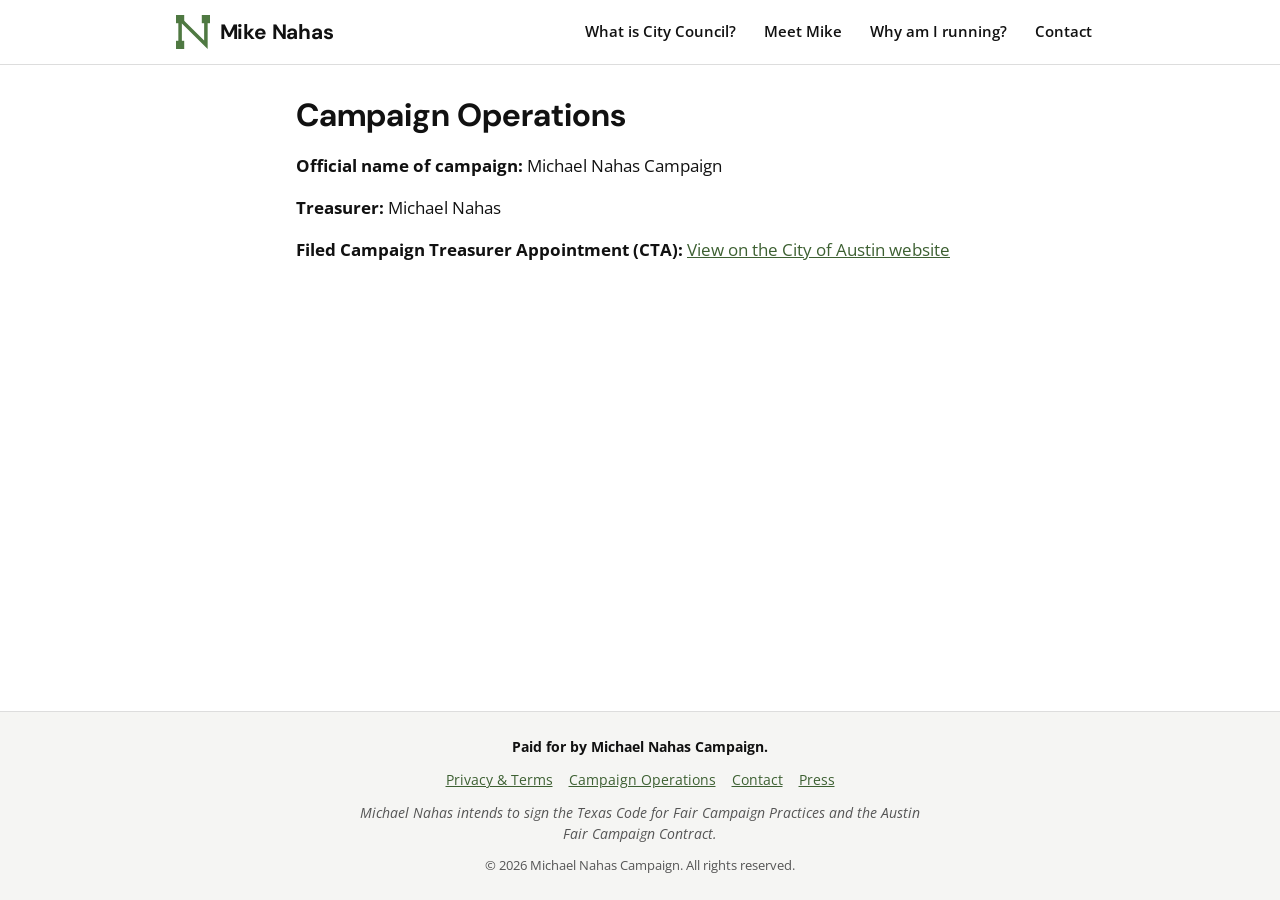
==== campaign-operations.html @ 1bdf0a4e "Version 0.1 of website" ====
<!DOCTYPE html>
<html lang="en">
<head>
<meta charset="utf-8">
<meta name="viewport" content="width=device-width, initial-scale=1">
<title>Campaign Operations — Mike Nahas for Austin City Council, District 1</title>
<meta name="description" content="Official campaign information for the Michael Nahas Campaign.">
<link rel="preconnect" href="https://fonts.googleapis.com">
<link rel="preconnect" href="https://fonts.gstatic.com" crossorigin>
<link href="https://fonts.googleapis.com/css2?family=DM+Sans:wght@500;700&family=Open+Sans:wght@400;600;700&display=swap" rel="stylesheet">
<link rel="stylesheet" href="styles.css">
</head>
<body>

<header class="site-header">
  <div class="header-inner">
    <a href="index.html" class="brand" aria-label="Mike Nahas — home">
      <svg class="site-logo" viewBox="0 0 29 29" xmlns="http://www.w3.org/2000/svg" aria-hidden="true">
        <g fill="currentColor">
          <rect x="0" y="0" width="7" height="7"/>
          <rect x="22" y="0" width="7" height="7"/>
          <rect x="0" y="22" width="7" height="7"/>
          <rect x="2" y="0" width="3" height="29"/>
          <polygon points="2,0 2,4.24 27,29 27,5 24,5 24,21.76"/>
        </g>
      </svg>
      <span class="site-name">Mike Nahas</span>
    </a>
    <input type="checkbox" id="nav-toggle" class="nav-toggle" aria-hidden="true">
    <label for="nav-toggle" class="nav-toggle-label" aria-label="Toggle menu">
      <span></span><span></span><span></span>
    </label>
    <nav class="site-nav" aria-label="Main navigation">
      <ul>
        <li><a href="what-is-city-council.html">What is City Council?</a></li>
        <li><a href="meet-mike.html">Meet Mike</a></li>
        <li><a href="why-am-i-running.html">Why am I running?</a></li>
        <li><a href="contact.html">Contact</a></li>
      </ul>
    </nav>
  </div>
</header>

<main>
  <article class="page">
    <h1>Campaign Operations</h1>

    <p><strong>Official name of campaign:</strong> Michael Nahas Campaign</p>
    <p><strong>Treasurer:</strong> Michael Nahas</p>
    <p><strong>Filed Campaign Treasurer Appointment (CTA):</strong> <a class="text-link" href="https://services.austintexas.gov/edims/document.cfm?id=468300">View on the City of Austin website</a></p>
  </article>
</main>

<footer class="site-footer">
  <div class="footer-inner">
    <p class="paid-for">Paid for by Michael Nahas Campaign.</p>
    <ul class="footer-links">
      <li><a href="privacy.html">Privacy &amp; Terms</a></li>
      <li><a href="campaign-operations.html">Campaign Operations</a></li>
      <li><a href="contact.html">Contact</a></li>
      <li><a href="press.html">Press</a></li>
    </ul>
    <p class="fair-practices">Michael Nahas intends to sign the Texas Code for Fair Campaign Practices and the Austin Fair Campaign Contract.</p>
    <p class="copyright">&copy; 2026 Michael Nahas Campaign. All rights reserved.</p>
  </div>
</footer>

</body>
</html>
---- styles.css ----
/* ============================================================
   Mike Nahas for Austin City Council, District 1 — site styles
   ============================================================ */

*, *::before, *::after { box-sizing: border-box; }
html { -webkit-text-size-adjust: 100%; }
body, h1, h2, h3, p, ul, ol, figure { margin: 0; padding: 0; }
ul, ol { list-style: none; }
a { color: inherit; text-decoration: none; }
img, svg { max-width: 100%; display: block; }

:root {
  --green: #4f7942;
  --green-deep: #3d6032;
  --dem-blue: #0015bc;
  --red: #c0392b;
  --ink: #111;
  --paper: #fff;
  --muted: #555;
  --soft: #f5f5f3;
  --line: #ddd;
  --maxw: 960px;
}

body {
  font-family: 'Open Sans', -apple-system, BlinkMacSystemFont, 'Segoe UI', Roboto, Helvetica, Arial, sans-serif;
  color: var(--ink);
  background: var(--paper);
  line-height: 1.55;
  display: flex;
  flex-direction: column;
  min-height: 100vh;
}

h1, h2, h3 {
  font-family: 'DM Sans', -apple-system, BlinkMacSystemFont, 'Segoe UI', Roboto, Helvetica, Arial, sans-serif;
  font-weight: 700;
  line-height: 1.15;
  color: var(--ink);
}

p { margin-bottom: 1rem; }
p:last-child { margin-bottom: 0; }

a.text-link { color: var(--green-deep); text-decoration: underline; }
a.text-link:hover { color: var(--green); }

.sr-only {
  position: absolute;
  width: 1px; height: 1px;
  padding: 0; margin: -1px; overflow: hidden;
  clip: rect(0, 0, 0, 0); border: 0;
}

/* ----- Header ----- */
.site-header {
  border-bottom: 1px solid var(--line);
  background: var(--paper);
  position: sticky;
  top: 0;
  z-index: 10;
}
.header-inner {
  max-width: var(--maxw);
  margin: 0 auto;
  padding: 0.75rem 1rem;
  display: flex;
  align-items: center;
  flex-wrap: wrap;
  gap: 0.75rem;
}
.brand {
  display: flex;
  align-items: center;
  gap: 0.6rem;
  margin-right: auto;
  color: var(--ink);
}
.site-logo {
  width: 34px;
  height: 34px;
  color: var(--green);
  flex-shrink: 0;
}
.site-name {
  font-family: 'DM Sans', sans-serif;
  font-weight: 700;
  font-size: 1.3rem;
  letter-spacing: -0.01em;
}

.nav-toggle { position: absolute; left: -9999px; }
.nav-toggle-label {
  display: flex;
  flex-direction: column;
  justify-content: center;
  gap: 5px;
  cursor: pointer;
  width: 36px;
  height: 36px;
  padding: 6px;
  border-radius: 4px;
}
.nav-toggle-label:hover { background: var(--soft); }
.nav-toggle-label span {
  display: block;
  width: 24px;
  height: 3px;
  background: var(--ink);
  border-radius: 2px;
}

.site-nav {
  display: none;
  flex-basis: 100%;
}
.nav-toggle:checked ~ .site-nav { display: block; }
.site-nav ul {
  display: flex;
  flex-direction: column;
  border-top: 1px solid var(--line);
  margin-top: 0.5rem;
}
.site-nav a {
  display: block;
  padding: 0.85rem 0.25rem;
  border-bottom: 1px solid var(--line);
  font-weight: 600;
  font-size: 1rem;
}
.site-nav a:hover { color: var(--green); }
.site-nav a.current { color: var(--green); }

@media (min-width: 760px) {
  .nav-toggle-label { display: none; }
  .site-nav {
    display: block;
    flex-basis: auto;
  }
  .site-nav ul {
    flex-direction: row;
    gap: 0.25rem;
    border-top: none;
    margin-top: 0;
  }
  .site-nav a {
    border-bottom: none;
    padding: 0.5rem 0.75rem;
    border-radius: 4px;
    font-size: 0.95rem;
  }
  .site-nav a:hover { background: var(--soft); }
  .site-nav a.current { background: var(--soft); }
}

/* ----- Main / layout ----- */
main {
  flex: 1;
}
.wrap {
  max-width: var(--maxw);
  margin: 0 auto;
  padding: 0 1rem;
}
.page {
  max-width: 720px;
  margin: 0 auto;
  padding: 2rem 1rem 3rem;
}
.page h1 {
  font-size: 2rem;
  margin-bottom: 1.25rem;
}
.page h2 {
  font-size: 1.3rem;
  margin-top: 2rem;
  margin-bottom: 0.75rem;
}
.page p { font-size: 1.05rem; }
.page ul.bullets {
  list-style: disc;
  padding-left: 1.5rem;
  margin-bottom: 1rem;
}
.page ul.bullets li {
  margin-bottom: 0.4rem;
  font-size: 1.05rem;
}
.page-photo {
  width: 100%;
  border-radius: 6px;
  margin: 1rem 0 1.5rem;
}
.next-page-link {
  margin-top: 2.5rem;
  padding-top: 1.5rem;
  border-top: 1px solid var(--line);
  font-size: 1.05rem;
}
.next-page-link a {
  color: var(--green-deep);
  font-weight: 600;
  text-decoration: underline;
}

/* ----- Hero block (homepage) ----- */
.hero {
  max-width: var(--maxw);
  margin: 0 auto;
  padding: 2.5rem 1rem 1.5rem;
}
.tagline {
  font-size: clamp(2.25rem, 6vw, 3.75rem);
  line-height: 1.05;
  letter-spacing: -0.02em;
  margin-bottom: 1rem;
}
.blurb {
  font-size: 1.15rem;
  color: var(--ink);
  max-width: 640px;
  margin-bottom: 1.5rem;
}
.volunteer-line {
  font-size: 1.1rem;
  font-weight: 600;
}
.volunteer-line a {
  color: var(--red);
  text-decoration: underline;
}
.volunteer-line a:hover { color: #8a2820; }

/* ----- Photo block (homepage) ----- */
.photo-block {
  position: relative;
  max-width: var(--maxw);
  margin: 0 auto 1rem;
  padding: 0 1rem;
}
.hero-photo {
  width: 100%;
  height: auto;
  border-radius: 6px;
}
.dem-badge {
  display: inline-block;
  background: var(--dem-blue);
  color: #fff;
  font-family: 'DM Sans', sans-serif;
  font-weight: 700;
  font-size: 0.95rem;
  letter-spacing: 0.08em;
  padding: 0.5rem 0.9rem;
  border-radius: 3px;
  margin-top: 0.75rem;
}

@media (min-width: 760px) {
  .photo-block { padding: 0 1rem; }
  .dem-badge { font-size: 1rem; }
}

/* ----- Hero row: stacked on mobile, side-by-side on desktop ----- */
.hero-row {
  max-width: var(--maxw);
  margin: 0 auto;
}
@media (min-width: 760px) {
  .hero-row {
    display: grid;
    grid-template-columns: 1.05fr 1fr;
    gap: 2.5rem;
    align-items: center;
    padding: 2.5rem 1rem 2rem;
  }
  .hero-row .hero,
  .hero-row .photo-block {
    max-width: none;
    margin: 0;
    padding: 0;
  }
  .hero-row .tagline {
    font-size: clamp(2.25rem, 4.2vw, 3.25rem);
  }
}

/* ----- "Where to go next?" block ----- */
.next {
  max-width: var(--maxw);
  margin: 2.5rem auto 0;
  padding: 0 1rem 3rem;
}
.next-title {
  font-size: 1.4rem;
  margin-bottom: 1rem;
  color: var(--muted);
}
.next-links {
  display: grid;
  grid-template-columns: 1fr;
  gap: 0.75rem;
}
.next-links a {
  display: block;
  padding: 1rem 1.1rem;
  border: 1px solid var(--line);
  border-radius: 6px;
  font-family: 'DM Sans', sans-serif;
  font-weight: 600;
  font-size: 1.05rem;
  background: var(--paper);
  transition: border-color 0.15s, color 0.15s, background 0.15s;
}
.next-links a:hover {
  border-color: var(--green);
  color: var(--green);
  background: var(--soft);
}
.next-links a::after {
  content: ' →';
  color: var(--green);
}

@media (min-width: 760px) {
  .next-links { grid-template-columns: repeat(2, 1fr); }
}

/* ----- Footer ----- */
.site-footer {
  border-top: 1px solid var(--line);
  background: var(--soft);
  font-size: 0.85rem;
  color: var(--muted);
  margin-top: auto;
}
.footer-inner {
  max-width: var(--maxw);
  margin: 0 auto;
  padding: 1.5rem 1rem;
  text-align: center;
}
.paid-for {
  font-weight: 700;
  color: var(--ink);
  margin-bottom: 0.75rem;
}
.footer-links {
  display: flex;
  flex-wrap: wrap;
  justify-content: center;
  gap: 0.5rem 1rem;
  margin-bottom: 0.75rem;
}
.footer-links a { color: var(--green-deep); text-decoration: underline; }
.footer-links a:hover { color: var(--green); }
.fair-practices {
  font-style: italic;
  margin-bottom: 0.75rem;
  max-width: 560px;
  margin-left: auto;
  margin-right: auto;
}
.copyright { margin: 0; font-size: 0.8rem; }
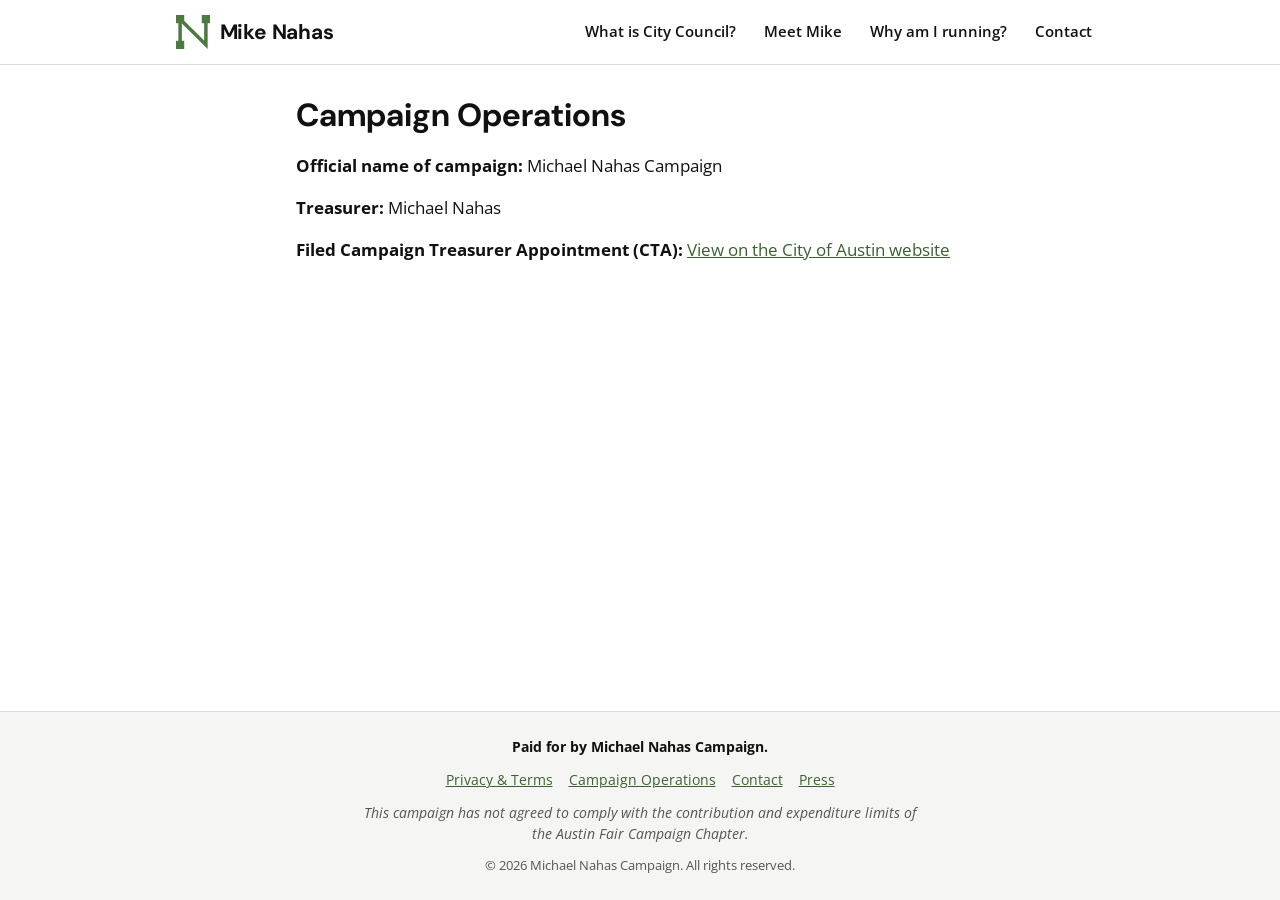
==== commit 6e052ecb: "Updated webpages for correct Fair Campaign language" ====
--- a/campaign-operations.html
+++ b/campaign-operations.html
@@ -60,7 +60,7 @@
       <li><a href="contact.html">Contact</a></li>
       <li><a href="press.html">Press</a></li>
     </ul>
-    <p class="fair-practices">Michael Nahas intends to sign the Texas Code for Fair Campaign Practices and the Austin Fair Campaign Contract.</p>
+    <p class="fair-practices">This campaign has not agreed to comply with the contribution and expenditure limits of the Austin Fair Campaign Chapter.</p>
     <p class="copyright">&copy; 2026 Michael Nahas Campaign. All rights reserved.</p>
   </div>
 </footer>
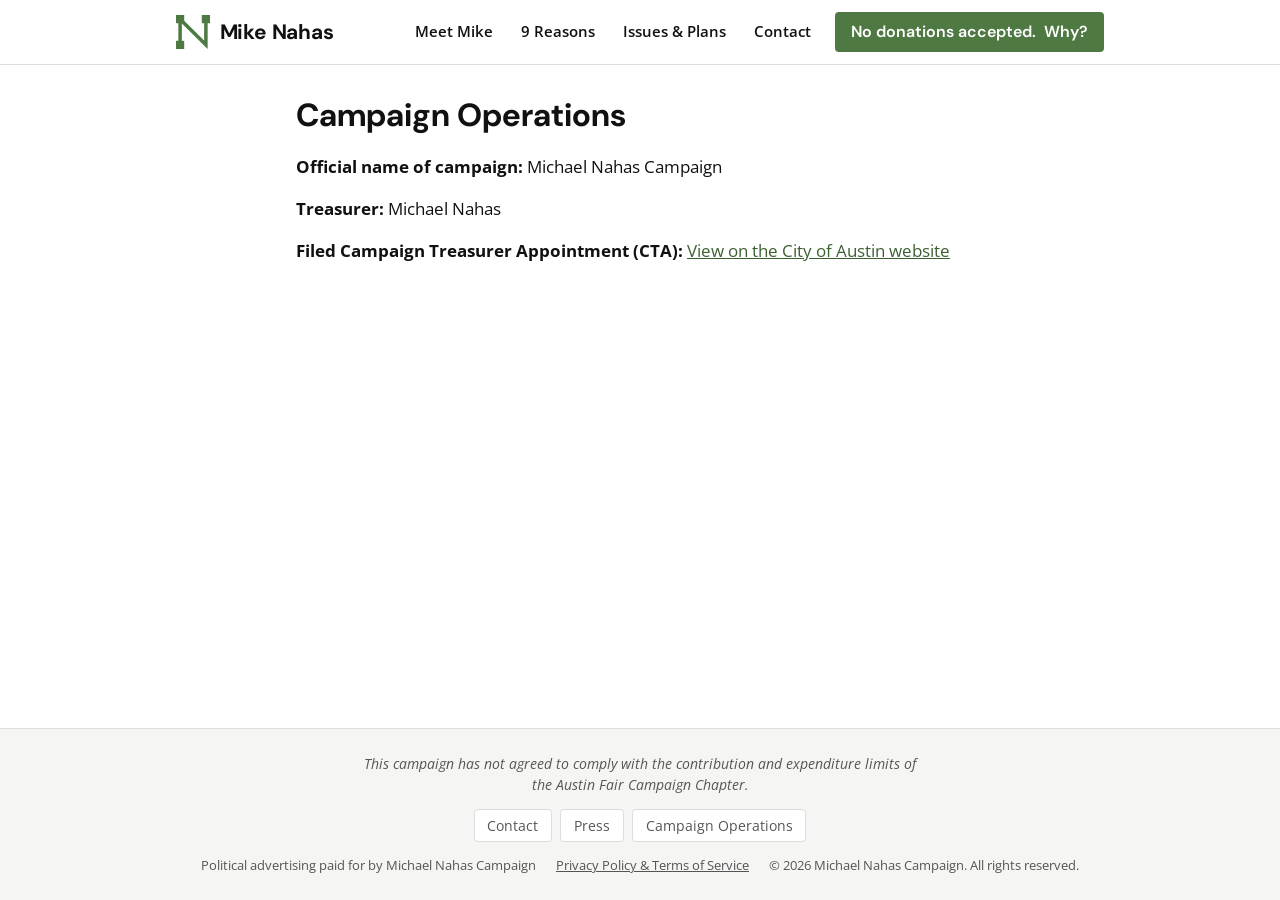
==== commit 6bdbe675: "New version of website" ====
--- a/campaign-operations.html
+++ b/campaign-operations.html
@@ -3,8 +3,8 @@
 <head>
 <meta charset="utf-8">
 <meta name="viewport" content="width=device-width, initial-scale=1">
-<title>Campaign Operations — Mike Nahas for Austin City Council, District 1</title>
-<meta name="description" content="Official campaign information for the Michael Nahas Campaign.">
+<title>Campaign Operations | Mike Nahas for Austin City Council, District 1</title>
+<meta name="description" content="Official campaign name, treasurer, and filed Campaign Treasurer Appointment for the Michael Nahas Campaign.">
 <link rel="preconnect" href="https://fonts.googleapis.com">
 <link rel="preconnect" href="https://fonts.gstatic.com" crossorigin>
 <link href="https://fonts.googleapis.com/css2?family=DM+Sans:wght@500;700&family=Open+Sans:wght@400;600;700&display=swap" rel="stylesheet">
@@ -14,7 +14,7 @@
 
 <header class="site-header">
   <div class="header-inner">
-    <a href="index.html" class="brand" aria-label="Mike Nahas — home">
+    <a href="index.html" class="brand" aria-label="Mike Nahas, home">
       <svg class="site-logo" viewBox="0 0 29 29" xmlns="http://www.w3.org/2000/svg" aria-hidden="true">
         <g fill="currentColor">
           <rect x="0" y="0" width="7" height="7"/>
@@ -32,10 +32,11 @@
     </label>
     <nav class="site-nav" aria-label="Main navigation">
       <ul>
-        <li><a href="what-is-city-council.html">What is City Council?</a></li>
         <li><a href="meet-mike.html">Meet Mike</a></li>
-        <li><a href="why-am-i-running.html">Why am I running?</a></li>
+        <li><a href="reasons.html"><span class="label-full">9 Reasons to Vote for Mike</span><span class="label-short">9 Reasons</span></a></li>
+        <li><a href="issues.html">Issues &amp; Plans</a></li>
         <li><a href="contact.html">Contact</a></li>
+        <li class="nav-donate"><a href="no-donations.html" class="donate-button">No donations accepted.&nbsp; Why?</a></li>
       </ul>
     </nav>
   </div>
@@ -53,15 +54,17 @@
 
 <footer class="site-footer">
   <div class="footer-inner">
-    <p class="paid-for">Paid for by Michael Nahas Campaign.</p>
-    <ul class="footer-links">
-      <li><a href="privacy.html">Privacy &amp; Terms</a></li>
-      <li><a href="campaign-operations.html">Campaign Operations</a></li>
+    <p class="fair-practices">This campaign has not agreed to comply with the contribution and expenditure limits of the Austin Fair Campaign Chapter.</p>
+    <ul class="footer-buttons">
       <li><a href="contact.html">Contact</a></li>
       <li><a href="press.html">Press</a></li>
+      <li><a href="campaign-operations.html">Campaign Operations</a></li>
     </ul>
-    <p class="fair-practices">This campaign has not agreed to comply with the contribution and expenditure limits of the Austin Fair Campaign Chapter.</p>
-    <p class="copyright">&copy; 2026 Michael Nahas Campaign. All rights reserved.</p>
+    <ul class="footer-last">
+      <li class="paid-for">Political advertising paid for by Michael Nahas Campaign</li>
+      <li><a href="privacy.html">Privacy Policy &amp; Terms of Service</a></li>
+      <li class="copyright">&copy; 2026 Michael Nahas Campaign. All rights reserved.</li>
+    </ul>
   </div>
 </footer>
 
--- a/styles.css
+++ b/styles.css
@@ -131,7 +131,9 @@
 .site-nav a:hover { color: var(--green); }
 .site-nav a.current { color: var(--green); }
 
-@media (min-width: 760px) {
+.label-short { display: none; }
+
+@media (min-width: 900px) {
   .nav-toggle-label { display: none; }
   .site-nav {
     display: block;
@@ -139,6 +141,7 @@
   }
   .site-nav ul {
     flex-direction: row;
+    align-items: center;
     gap: 0.25rem;
     border-top: none;
     margin-top: 0;
@@ -151,6 +154,44 @@
   }
   .site-nav a:hover { background: var(--soft); }
   .site-nav a.current { background: var(--soft); }
+  .label-full { display: none; }
+  .label-short { display: inline; }
+}
+
+/* ----- "No donations accepted. Why?" button -----
+   Green, blocky, and in the spot where other campaigns put a red DONATE. */
+.donate-button {
+  display: inline-block;
+  background: var(--green);
+  color: #fff;
+  font-family: 'DM Sans', -apple-system, BlinkMacSystemFont, 'Segoe UI', Roboto, Helvetica, Arial, sans-serif;
+  font-weight: 700;
+  line-height: 1.2;
+  text-align: center;
+  border-radius: 4px;
+}
+.donate-button:hover { background: var(--green-deep); }
+.site-nav .nav-donate { padding: 0.85rem 0; }
+.site-nav a.donate-button {
+  display: block;
+  padding: 0.85rem 1rem;
+  border-bottom: none;
+  color: #fff;
+}
+.site-nav a.donate-button:hover { color: #fff; background: var(--green-deep); }
+.donate-button-big {
+  font-size: 1.25rem;
+  padding: 1rem 1.5rem;
+}
+.hero-donate { margin-top: 0.5rem; }
+
+@media (min-width: 900px) {
+  .site-nav .nav-donate { padding: 0; margin-left: 0.5rem; }
+  .site-nav a.donate-button {
+    padding: 0.65rem 1rem;
+    font-size: 1rem;
+  }
+  .hero-donate { display: none; }
 }
 
 /* ----- Main / layout ----- */
@@ -188,6 +229,7 @@
 }
 .page-photo {
   width: 100%;
+  height: auto;
   border-radius: 6px;
   margin: 1rem 0 1.5rem;
 }
@@ -221,16 +263,6 @@
   max-width: 640px;
   margin-bottom: 1.5rem;
 }
-.volunteer-line {
-  font-size: 1.1rem;
-  font-weight: 600;
-}
-.volunteer-line a {
-  color: var(--red);
-  text-decoration: underline;
-}
-.volunteer-line a:hover { color: #8a2820; }
-
 /* ----- Photo block (homepage) ----- */
 .photo-block {
   position: relative;
@@ -250,7 +282,7 @@
   font-family: 'DM Sans', sans-serif;
   font-weight: 700;
   font-size: 0.95rem;
-  letter-spacing: 0.08em;
+  letter-spacing: 0.02em;
   padding: 0.5rem 0.9rem;
   border-radius: 3px;
   margin-top: 0.75rem;
@@ -340,25 +372,83 @@
   padding: 1.5rem 1rem;
   text-align: center;
 }
-.paid-for {
-  font-weight: 700;
-  color: var(--ink);
-  margin-bottom: 0.75rem;
-}
-.footer-links {
+.fair-practices {
+  font-style: italic;
+  margin: 0 auto 0.9rem;
+  max-width: 560px;
+}
+.footer-buttons {
   display: flex;
   flex-wrap: wrap;
   justify-content: center;
-  gap: 0.5rem 1rem;
-  margin-bottom: 0.75rem;
-}
-.footer-links a { color: var(--green-deep); text-decoration: underline; }
-.footer-links a:hover { color: var(--green); }
-.fair-practices {
-  font-style: italic;
-  margin-bottom: 0.75rem;
-  max-width: 560px;
-  margin-left: auto;
-  margin-right: auto;
-}
-.copyright { margin: 0; font-size: 0.8rem; }
+  gap: 0.5rem;
+  margin-bottom: 0.9rem;
+}
+.footer-buttons a {
+  display: inline-block;
+  padding: 0.3rem 0.8rem;
+  border: 1px solid var(--line);
+  border-radius: 4px;
+  background: var(--paper);
+  color: var(--muted);
+}
+.footer-buttons a:hover { color: var(--green-deep); border-color: var(--green); }
+.footer-last {
+  display: flex;
+  flex-wrap: wrap;
+  justify-content: center;
+  gap: 0.25rem 1.25rem;
+  font-size: 0.8rem;
+}
+.footer-last a { color: var(--muted); text-decoration: underline; }
+.footer-last a:hover { color: var(--green-deep); }
+
+/* ----- Tables (no-donations page) ----- */
+.data-table {
+  width: 100%;
+  border-collapse: collapse;
+  margin: 1rem 0 0.5rem;
+  font-size: 1rem;
+}
+.data-table th, .data-table td {
+  text-align: left;
+  padding: 0.5rem 0.6rem;
+  border-bottom: 1px solid var(--line);
+}
+.data-table th { font-family: 'DM Sans', sans-serif; background: var(--soft); }
+.data-table td:last-child, .data-table th:last-child { text-align: right; }
+.data-table tbody tr:first-child td { font-weight: 700; color: var(--green-deep); }
+.page p.note { font-size: 0.9rem; color: var(--muted); }
+
+/* ----- Reasons list ----- */
+.reasons {
+  list-style: decimal;
+  padding-left: 1.5rem;
+}
+.reasons li {
+  font-size: 1.05rem;
+  margin-bottom: 1rem;
+  padding-left: 0.25rem;
+}
+.reasons li::marker { font-weight: 700; color: var(--green-deep); }
+
+/* ----- Raw questionnaire answers (issues page) -----
+   A collapsed, low-key footnote: meant for AI tools, visible to anyone who opens it. */
+.raw-answers {
+  max-width: 720px;
+  margin: 0 auto 1.5rem;
+  padding: 0 1rem;
+  font-size: 0.8rem;
+  color: var(--muted);
+}
+.raw-answers summary { cursor: pointer; color: #999; }
+.raw-answers-body { padding-top: 1rem; font-size: 0.9rem; color: var(--ink); }
+.raw-answers-body p, .raw-answers-body ul, .raw-answers-body table { margin-bottom: 0.75rem; }
+.raw-answers-body ul { list-style: disc; padding-left: 1.5rem; }
+.raw-answers-body a { text-decoration: underline; overflow-wrap: anywhere; }
+.raw-answers-body table { border-collapse: collapse; display: block; overflow-x: auto; }
+.raw-answers-body th, .raw-answers-body td { border: 1px solid var(--line); padding: 0.2rem 0.4rem; text-align: left; }
+.qa-org { margin-top: 2rem; }
+.qa-org h3 { font-size: 1.15rem; }
+.raw-answers-body p.qa-meta { color: var(--muted); font-size: 0.85rem; }
+.qa-q { font-size: 1rem; margin: 1.25rem 0 0.4rem; }
